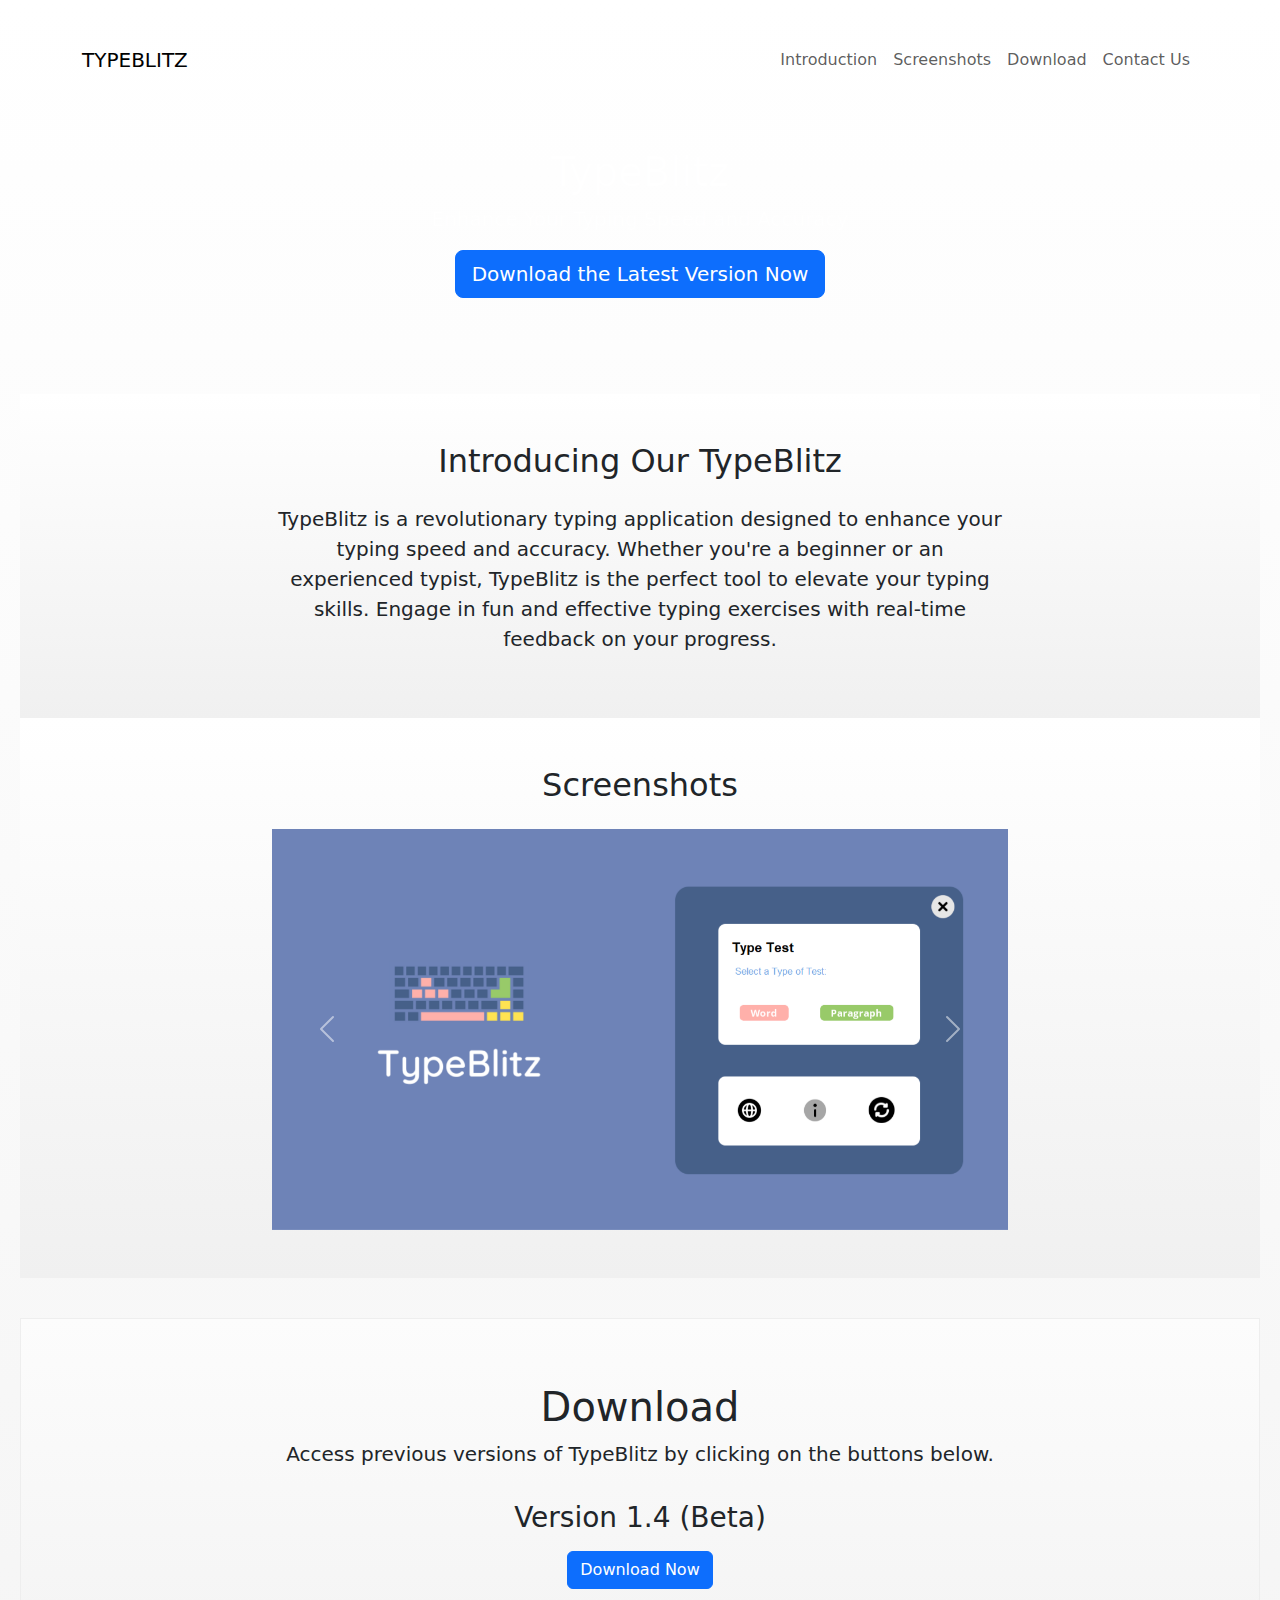
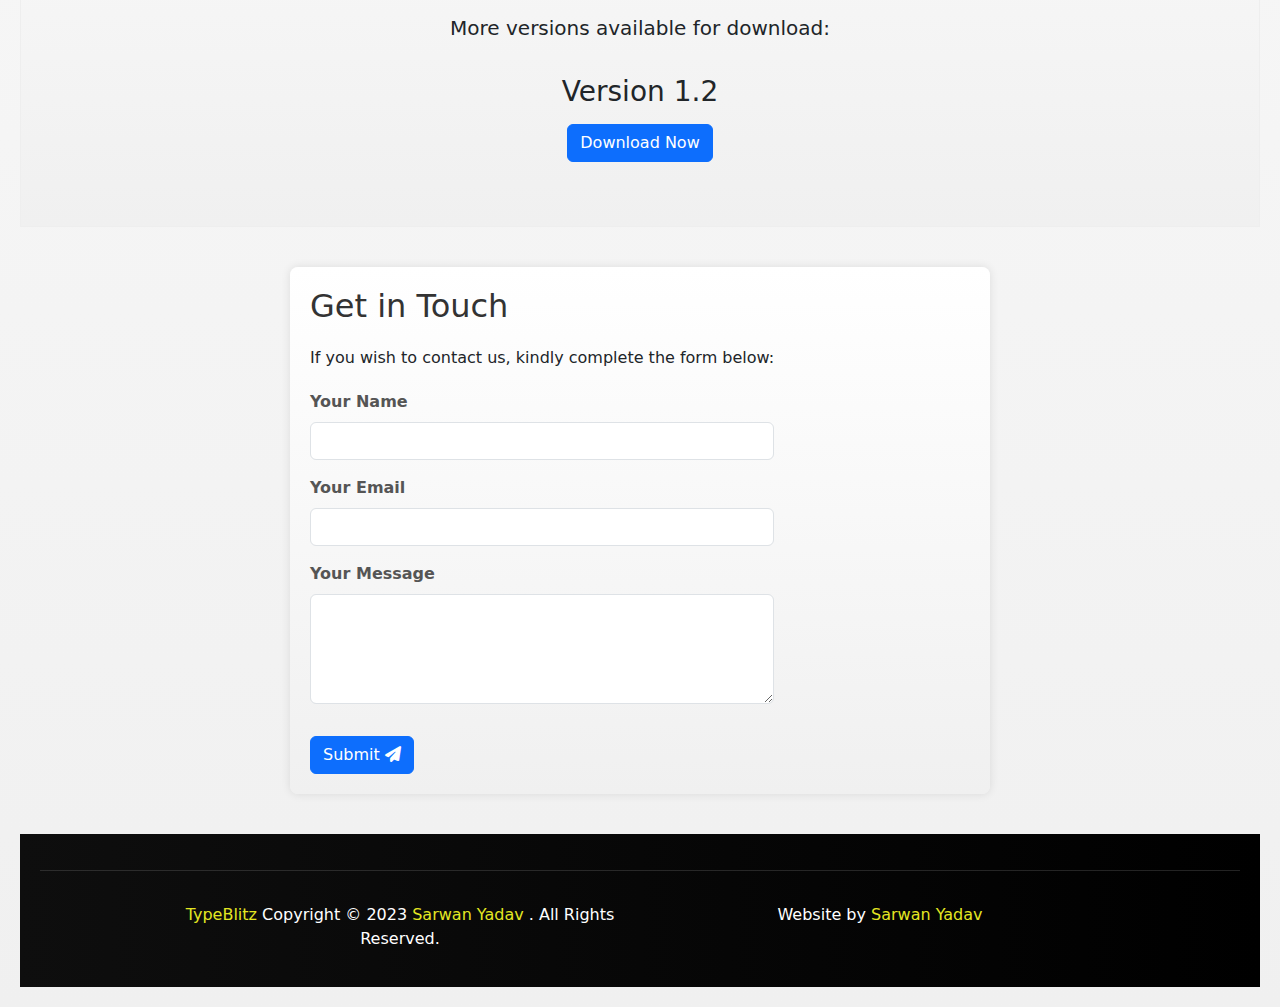
==== index.html @ cd1680f4 "Update index.html" ====
<!DOCTYPE html>
<html lang="en">

<head>
    <!-- Meta Tags -->
    <meta charset="UTF-8">
    <meta http-equiv="X-UA-Compatible" content="IE=edge">
    <meta name="viewport" content="width=device-width, initial-scale=1, maximum-scale=2, user-scalable=yes">
    <meta name="description" content="Enhance your typing skills and increase your speed with TypeBlitz">
    <meta name="keywords" content="skill improvement, learning, development, Sarwan Yadav">
    <meta name="author" content="Sarwan Yadav">
    <meta name="theme-color" content="#RRGGBB">
    <meta name="content-language" content="en-US">

    <!-- Preconnect to external domains for faster resource loading -->
    <link rel="preconnect" href="https://typeblitz.netlify.app">
    <link rel="preconnect" href="https://p4.wallpaperbetter.com">
    <link rel="preconnect" href="https://typeblitz.tech">
    <link rel="preconnect" href="https://cdn.jsdelivr.net">
    <link rel="preconnect" href="https://cdnjs.cloudflare.com">

    <!-- Preload critical resources for improved performance -->
    <link rel="preload" href="https://cdn.jsdelivr.net/npm/bootstrap@5.3.2/dist/css/bootstrap.min.css" as="style"
        onload="this.onload=null;this.rel='stylesheet'" crossorigin="anonymous">
    <link rel="preload" href="https://cdnjs.cloudflare.com/ajax/libs/font-awesome/6.5.1/css/all.min.css" as="style"
        onload="this.onload=null;this.rel='stylesheet'" crossorigin="anonymous">
    <script src="https://cdnjs.cloudflare.com/ajax/libs/jquery/3.7.1/jquery.min.js" defer></script>

    <!-- Links to external resources -->
    <link rel="canonical" href="https://typeblitz.netlify.app">
    <link rel="icon" type="image/x-icon" href="https://typeblitz.netlify.app/assets/img/TypeBlitz.ico">
    <link rel="manifest" href="manifest.json">
    <link rel="stylesheet" href="assets/preloader.css">
    <link rel="stylesheet" href="https://cdn.jsdelivr.net/npm/bootstrap@5.3.2/dist/css/bootstrap.min.css"
        integrity="your-correct-bootstrap-integrity-value" crossorigin="anonymous">
    <link rel="stylesheet" href="https://cdnjs.cloudflare.com/ajax/libs/font-awesome/6.5.1/css/all.min.css"
        integrity="your-correct-font-awesome-integrity-value" crossorigin="anonymous">
    <script src="https://cdnjs.cloudflare.com/ajax/libs/jquery/3.7.1/jquery.min.js"></script>

    <!-- Title of the page -->
    <title>TypeBlitz Official Website</title>

</head>

<body style="--i:0;">
    <!-- Preloader -->
    <div class="preloader">
        <div class="preloader-inner">
            <div></div>
            <div></div>
            <div></div>
        </div>
    </div>

    <!-- Navbar -->
    <nav class="navbar navbar-expand-lg navbar-light bg-transparent">
        <div class="container">
            <a class="navbar-brand" href="#">TYPEBLITZ</a>
            <button class="navbar-toggler" type="button" data-bs-toggle="collapse" data-bs-target="#navbarNav"
                aria-controls="navbarNav" aria-expanded="false" aria-label="Toggle navigation">
                <span class="navbar-toggler-icon"></span>
            </button>
            <div class="collapse navbar-collapse" id="navbarNav">
                <ul class="navbar-nav ms-auto">
                    <li class="nav-item"><a class="nav-link" href="#introduction">Introduction</a></li>
                    <li class="nav-item"><a class="nav-link" href="#screenshots">Screenshots</a></li>
                    <li class="nav-item"><a class="nav-link" href="#download">Download</a></li>
                    <li class="nav-item"><a class="nav-link" href="#get-in-touch">Contact Us</a></li>
                </ul>
            </div>
        </div>
    </nav>

    <!-- Jumbotron -->
    <section id="jumbotron">
        <div class="bg-image p-5 text-center shadow-1-strong rounded mb-5 text-white" id="backgroundImageContainer">
            <h1 class="jumbotron-heading" id="changing-text">TypeBlitz</h1>
            <p class="lead">Enhance Your Typing Speed and Accuracy</p>
            <a href="production\redirect.html" class="btn btn-primary btn-lg">Download the Latest Version Now</a>
        </div>
    </section>

    <!-- Introduction -->
    <section id="introduction" class="py-5">
        <div class="container">
            <div class="row">
                <div class="col-md-8 mx-auto text-center">
                    <h2 class="mb-4">Introducing Our TypeBlitz</h2>
                    <p class="lead">
                        TypeBlitz is a revolutionary typing application designed to enhance your typing speed and
                        accuracy. Whether you're a beginner or an experienced typist, TypeBlitz is the perfect tool
                        to elevate your typing skills. Engage in fun and effective typing exercises with real-time
                        feedback on your progress.
                    </p>
                </div>
            </div>
        </div>
    </section>

    <!-- Screenshots -->
    <section id="screenshots" class="py-5">
        <div class="container">
            <div class="row">
                <div class="col-md-8 mx-auto text-center">
                    <h2 class="mb-4">Screenshots</h2>
                    <div id="carouselExample" class="carousel slide fade-in" data-bs-ride="carousel"
                        data-bs-interval="3000">
                        <div class="carousel-inner">
                            <!-- Carousel Items -->
                            <div class="carousel-item active"><img src="assets/screenshots/1.png" class="d-block w-100"
                                    alt="Screenshot 1"></div>
                            <div class="carousel-item"><img src="assets/screenshots/2.png" class="d-block w-100"
                                    alt="Screenshot 2"></div>
                            <div class="carousel-item"><img src="assets/screenshots/3.png" class="d-block w-100"
                                    alt="Screenshot 3"></div>
                            <div class="carousel-item"><img src="assets/screenshots/4.png" class="d-block w-100"
                                    alt="Screenshot 4"></div>
                            <div class="carousel-item"><img src="assets/screenshots/5.png" class="d-block w-100"
                                    alt="Screenshot 5"></div>
                            <div class="carousel-item"><img src="assets/screenshots/6.png" class="d-block w-100"
                                    alt="Screenshot 6"></div>
                        </div>
                        <!-- Carousel Controls -->
                        <button class="carousel-control-prev" type="button" data-bs-target="#carouselExample"
                            data-bs-slide="prev">
                            <span class="carousel-control-prev-icon" aria-hidden="true"></span>
                            <span class="visually-hidden">Previous</span>
                        </button>
                        <button class="carousel-control-next" type="button" data-bs-target="#carouselExample"
                            data-bs-slide="next">
                            <span class="carousel-control-next-icon" aria-hidden="true"></span>
                            <span class="visually-hidden">Next</span>
                        </button>
                        <!-- End Carousel Controls -->
                    </div>
                </div>
            </div>
        </div>
    </section>

    <!-- Download Section -->
    <section id="download" class="download-section">
        <div class="container mt-5 mb-4">
            <div class="row">
                <div class="col-md-12 text-center">
                    <h1 class="mt-3">Download</h1>
                </div>
            </div>
            <!-- First Part -->
            <div class="row">
                <div class="col-md-12">
                    <p class="lead text-center">Access previous versions of TypeBlitz by clicking on the buttons below.
                    </p>
                </div>
                <div class="col-md-6 mx-auto text-center">
                    <h3 class="card-title py-3">Version 1.4 (Beta)</h3>
                    <a href="production/redirect.html" class="btn btn-primary animated-button">Download Now</a>
                </div>
            </div>
            <!-- Second Part -->
            <div class="row mt-4">
                <div class="col-md-12">
                    <p class="lead text-center">More versions available for download:</p>
                </div>
                <div class="col-md-6 mx-auto text-center">
                    <h3 class="card-title py-3">Version 1.2</h3>
                    <a href="production/files/v1.2.html" class="btn btn-primary animated-button">Download Now</a>
                </div>
                <!-- Uncomment the following block if version 1.8 is available -->
                <!--
                <div class="col-md-6 mx-auto text-center">
                    <h3 class="card-title py-3">Version 1.8</h3>
                    <a href="files/versions/v1.8.html" class="btn btn-primary animated-button">Download Now</a>
                </div>
                -->
            </div>
        </div>
    </section>

    <!-- Get in Touch Section -->
    <section class="contact" id="contact">
        <div class="max-width section-box">
            <h2 class="title">Get in Touch</h2>
            <div class="contact-content">
                <div class="column right">
                    <p>If you wish to contact us, kindly complete the form below:</p>
                    <form action="https://formsubmit.co/sarwanyadav6174@gmail.com" method="POST" novalidate
                        class="needs-validation">
                        <div class="row">
                            <div class="col-lg-12 mb-3">
                                <div class="mb-3">
                                    <label for="name" class="form-label">Your Name</label>
                                    <input type="text" name="name" class="form-control" id="name" required
                                        autocomplete="name">
                                    <div class="invalid-feedback">Please enter your name.</div>
                                </div>
                                <div class="mb-3">
                                    <label for="email" class="form-label">Your Email</label>
                                    <input type="email" name="email" class="form-control" id="email" required
                                        autocomplete="email">
                                    <div class="invalid-feedback">Please enter a valid email address.</div>
                                </div>
                                <div class="mb-3">
                                    <label for="message" class="form-label">Your Message</label>
                                    <textarea name="message" class="form-control" id="message" rows="4"
                                        required></textarea>
                                    <div class="invalid-feedback">Please enter your message.</div>
                                </div>
                            </div>
                        </div>
                        <!-- Hidden fields and submit button -->
                        <input type="hidden" name="_template" value="table">
                        <input type="hidden" name="_subject" value="TypeBlitz: New Submission!">
                        <input type="hidden" name="_captcha" value="false">
                        <input type="hidden" name="_next" value="https://typeblitz.tech/assets/success.html">
                        <button type="submit" class="btn btn-primary"> Submit <i class="fas fa-paper-plane"></i></button>
                    </form>
                </div>
            </div>
        </div>
    </section>

    <!-- Popup Container -->
    <div class="popup-container">
        <div class="popup-content">
            <h2>New version available!</h2>
            <p>Click the button below to download the latest version of our TypeBlitz.</p>
            <a href="production\redirect.html" class="btn" target="_blank" rel="noopener noreferrer">Download Now</a>
            <button class="close-btn">&times;</button>
        </div>
    </div>

    <!-- Footer Section -->
    <footer class="bg-dark text-center text-white">
        <!-- Footer Divider -->
        <hr style="border-top: 1px solid #8c8c8c;">
        <div class="container py-3">
            <div class="row">
                <!-- Copyright Section -->
                <div class="col-md-6 text-center text-md-left">
                    <p>
                        <a href="https://typeblitz.netlify.app/">TypeBlitz</a> Copyright &copy; 2023
                        <a href="assets/MIT_License.html">Sarwan Yadav</a> . All Rights Reserved.
                    </p>
                </div>
                <!-- Developer Information Section -->
                <div class="col-md-6 text-center text-md-right">
                    <p>Website by <a href="https://sarwanboi.netlify.app/"
                            aria-label="Visit the website of Sarwan Yadav, the developer of this website"
                            target="_blank" rel="noopener noreferrer">Sarwan Yadav</a></p>
                </div>
            </div>
        </div>
    </footer>

    <!-- Scroll Button -->
    <button id="scrollBtn" type="button"><i class="fas fa-chevron-down"></i></button>

    <![base64]>

    <!-- Navbar Script -->
    <script>
        // Function to check if the device is a phone
        function isPhone() {
            return window.innerWidth <= 600; // Adjust the width as needed
        }

        // Function to set the background image based on the device
        function setBackgroundImage() {
            const container = document.getElementById('backgroundImageContainer');
            const imageUrl = isPhone()
                ? "https://p4.wallpaperbetter.com/wallpaper/406/979/698/amiga-retro-games-window-computer-wallpaper-preview.jpg"
                : "https://p4.wallpaperbetter.com/wallpaper/808/313/191/andrew-averkin-retro-computers-retro-games-indoors-office-hd-wallpaper-preview.jpg";

            container.style.backgroundImage = `url('${imageUrl}')`;
        }

        // Set the initial background image
        setBackgroundImage();

        // Update the background image on window resize (for responsiveness)
        window.addEventListener('resize', setBackgroundImage);

        // Navbar toggle function 
        $(document).ready(function () {
            $('.navbar-toggler').on('click', function () {
                $('.navbar-collapse').collapse('toggle');
            });

            $('.navbar-nav a').on('click', function () {
                $('.navbar-collapse').collapse('hide');
            });
        });

        // Array of words to display
        const words = ["Welcome To TypeBlitz"];
        let index = 0; // Initialize index for cycling through words
        const changingText = document.getElementById("changing-text"); // Get the HTML element to display changing text

        // Function to get appropriate greeting based on the current hour
        function getGreeting() {
            const hour = new Date().getHours();
            return hour < 12 ? "Good Morning" : (hour < 18 ? "Good Afternoon" : "Good Evening");
        }

        // Update text every 5.2 seconds with the next word and greeting
        setInterval(() => {
            const greeting = getGreeting();
            const text = `${greeting}, ${words[index]}`;
            changingText.textContent = text;
            index = (index + 1) % words.length;
        }, 5200);
    </script>

    <!--Script Set 2-->
    <script>
        const popupContainer = document.querySelector('.popup-container');
        const closeBtn = document.querySelector('.close-btn');
        const scrollBtn = document.querySelector('#scrollBtn');

        // Display the popup after 5 seconds of page load
        window.onload = function () {
            setTimeout(function () {
                popupContainer.style.display = 'block';
            }, 5000); // Display popup after 5 seconds
        };

        // Close the popup when the close button is clicked
        closeBtn.addEventListener('click', function () {
            popupContainer.style.display = 'none';
        });

        // Disable right-click on the page
        document.addEventListener("contextmenu", function (e) {
            e.preventDefault();
        });

        // Scroll functionality
        window.addEventListener('scroll', () => {
            const showButton = window.scrollY > window.innerHeight * 0.2;
            scrollBtn.style.display = showButton ? 'block' : 'none';
            scrollBtn.classList.toggle('up', window.scrollY + window.innerHeight >= document.body.scrollHeight);
        });

        scrollBtn.addEventListener('click', () => {
            const scrollOptions = { behavior: 'smooth' };
            if (!scrollBtn.classList.contains('up')) {
                window.scrollTo({ top: document.body.scrollHeight, ...scrollOptions });
            } else {
                window.scrollTo({ top: 0, ...scrollOptions });
            }
        });
    </script>

    <!-- Service Worker Script -->
    <script>
        if ('serviceWorker' in navigator) {
            window.addEventListener('load', () => {
                navigator.serviceWorker.register('/service-worker.js', { scope: '/' })
                    .then(registration => {
                        console.log('Service worker registered with scope:', registration.scope);
                    })
                    .catch(error => {
                        console.log('Service worker registration failed:', error);
                    });
            });
        }
    </script>

    <!-- Clear Cookies Script -->
    <script>
        window.addEventListener("beforeunload", function () {
            // Clear cookies
            document.cookie.split(";").forEach(function (cookie) {
                document.cookie = cookie.replace(/^ +/, "").replace(/=.*/, "=;expires=" + new Date().toUTCString() + ";path=/");
            });

            // Clear cache (if possible)
            if (caches && caches.keys) {
                caches.keys().then(function (keys) {
                    keys.forEach(function (key) {
                        caches.delete(key);
                    });
                });
            }
        });
    </script>

    <!-- Preloader Script -->
    <script>
        // Preloader
        $(window).on('load', function () {
            $('.preloader').fadeOut('slow');
        });
    </script>

    <!-- 100% privacy-first analytics -->
    <script async defer src="https://scripts.simpleanalyticscdn.com/latest.js"></script>
    <!-- Bootstrap JS -->
    <script src="https://cdn.jsdelivr.net/npm/@popperjs/core@2.11.8/dist/umd/popper.min.js"
        integrity="sha384-I7E8VVD/ismYTF4hNIPjVp/Zjvgyol6VFvRkX/vR+Vc4jQkC+hVqc2pM8ODewa9r"
        crossorigin="anonymous"></script>
    <script src="https://cdn.jsdelivr.net/npm/bootstrap@5.3.2/dist/js/bootstrap.min.js"
        integrity="sha384-BBtl+eGJRgqQAUMxJ7pMwbEyER4l1g+O15P+16Ep7Q9Q+zqX6gSbd85u4mG4QzX+"
        crossorigin="anonymous"></script>
    <noscript>
        <img src="https://queue.simpleanalyticscdn.com/noscript.gif" alt="" referrerpolicy="no-referrer-when-downgrade">
    </noscript>
</body>

</html>
---- assets/preloader.css ----
* {
  margin: 0;
  padding: 0;
  box-sizing: border-box;
}

body {
  background: linear-gradient(to bottom, #ffffff, #f0f0f0);
  font-family: 'Arial', sans-serif;
  padding: 20px;
}

#download {
  background: linear-gradient(to bottom, #fcfcfc, #f0f0f0);
  backdrop-filter: blur(10px);
  border: 1px solid #eee;
  padding-bottom: 40px;
}

.carousel-control-prev,
.carousel-control-next {
  color: #000000;
}

.carousel-control-prev:hover,
.carousel-control-next:hover {
  background-color: #000000;
}

@keyframes fadeIn {
  from {
    opacity: 0;
  }
  to {
    opacity: 1;
  }
}

#introduction {
  background: linear-gradient(to bottom, #ffffff, #f0f0f0);
}

#screenshots {
  background: linear-gradient(to bottom, #ffffff, #f0f0f0);
  margin-bottom: 40px;
}

#introduction,
.fade-in {
  animation: fadeIn 1.5s ease-in-out;
}

.preloader {
  position: fixed;
  top: 0;
  left: 0;
  width: 100%;
  height: 100%;
  background: linear-gradient(to bottom, #ffffff, #f0f0f0);
  z-index: 9999;
  display: flex;
  justify-content: center;
  align-items: center;
}

.preloader-inner {
  width: 60px;
  height: 60px;
  display: flex;
  justify-content: center;
  align-items: center;
  border-radius: 50%;
  background-color: #000;
  overflow: hidden;
  position: relative;
}

.preloader-inner::before,
.preloader-inner::after {
  content: "";
  position: absolute;
  width: 100%;
  height: 100%;
  border-radius: 50%;
  background-color: rgba(255, 255, 255, 0.5);
  transform: scale(0);
  animation: morph 1.5s ease-in-out infinite alternate;
}

.preloader-inner::after {
  animation-delay: 0.75s;
}

.preloader-inner div {
  width: 16px;
  height: 16px;
  border-radius: 50%;
  background-color: #fff;
  animation: preloader 1.2s cubic-bezier(0.5, 0, 0.5, 1) infinite;
}

@keyframes preloader {
  0% {
    transform: scale(0);
  }
  100% {
    transform: scale(1);
    opacity: 0;
  }
}

@keyframes morph {
  0% {
    transform: scale(0);
  }
  100% {
    transform: scale(1);
  }
}

#scrollBtn {
  position: fixed;
  bottom: 20px;
  right: 20px;
  z-index: 99;
  background-color: #000;
  color: #fff;
  border: none;
  outline: none;
  cursor: pointer;
  padding: 15px;
  border-radius: 50%;
  display: none;
}

#scrollBtn.up {
  transform: rotate(180deg);
}

#scrollBtn:hover {
  background-color: #555;
}

.selector-for-some-widget {
  box-sizing: content-box;
}

.navbar {
  min-height: 80px;
}

@keyframes moveInLeft {
  0% {
    opacity: 0;
    transform: translateX(-100px);
  }
  100% {
    opacity: 1;
    transform: translateX(0);
  }
}

#changing-text {
  animation: moveInLeft 1s ease-out;
}

@keyframes slideIn {
  from {
    transform: translateX(-100%);
  }
  to {
    transform: translateX(0);
  }
}

.navbar-nav a {
  animation: slideIn 0.5s forwards;
}

#jumbotron {
  animation: fade-in 1s ease-out;
}

@keyframes fade-in {
  from {
    opacity: 0;
  }
  to {
    opacity: 1;
  }
}

@keyframes slideInUp {
  from {
    transform: translateY(100%);
  }
  to {
    transform: translateY(0);
  }
}

.card-img-top {
  width: 300px;
  height: 200px;
}

.screenshot-card {
  opacity: 0;
  animation: fade-in 1s;
  animation-fill-mode: forwards;
}

.animated-button {
  position: relative;
  overflow: hidden;
}

.animated-button::before {
  content: "";
  position: absolute;
  top: 50%;
  left: 50%;
  transform: translate(-50%, -50%) scale(0);
  width: 10px;
  height: 10px;
  background-color: #fff;
  border-radius: 50%;
  opacity: 0;
}

.animated-button:hover::before {
  animation: ripple 1s ease-out;
}

@keyframes ripple {
  to {
    transform: translate(-50%, -50%) scale(40);
    opacity: 0;
  }
}

.contact {
  background: linear-gradient(to bottom, #ffffff, #f0f0f0);
  padding: 20px;
  border-radius: 8px;
  box-shadow: 0 0 10px rgba(0, 0, 0, 0.1);
  margin: auto;
  max-width: 700px;
  margin-top: 40px;
  margin-bottom: 40px;
}

.title {
  color: #333;
  margin-bottom: 20px;
}

form {
  margin-top: 20px;
}

.form-label {
  font-weight: bold;
  color: #555;
}

.form-control {
  width: 100%;
  padding: 10px;
  margin-bottom: 15px;
  border: 1px solid #ddd;
  border-radius: 4px;
}

.btn-primary {
  background-color: #007bff;
  color: #fff;
  border: none;
  padding: 10px 20px;
  border-radius: 4px;
  cursor: pointer;
}

@media (min-width: 768px) {
  .contact {
    display: flex;
    align-items: center;
    justify-content: space-between;
  }
  .column {
    flex: 1;
  }
  .row {
    display: flex;
  }
  .col-lg-6 {
    flex: 0 0 50%;
    max-width: 50%;
  }
  .order-lg-1 {
    order: 1;
  }
  .order-lg-2 {
    order: 2;
  }
}

footer {
  background: linear-gradient(to right, #0e0e0e, #000);
  color: #fff;
  margin-bottom: auto;
  padding: 20px;
  animation: gradientAnimation 5s infinite alternate;
}

@keyframes gradientAnimation {
  0% {
    background-position: 0% 50%;
  }
  100% {
    background-position: 100% 50%;
  }
}

footer a {
  color: #e3e622;
  text-decoration: none;
}

footer a:hover {
  color: #007bff;
}

footer p {
  margin-bottom: 0;
}

footer .btn-floating {
  background-color: #fff;
  color: #212529;
}

footer .btn-floating:hover {
  background-color: #007bff;
  color: #fff;
}

footer hr {
  border-color: #8c8c8c;
}

footer .container {
  max-width: 960px;
}

footer .text-center {
  text-align: center;
}

footer .text-md-left {
  text-align: left;
}

footer .text-md-right {
  text-align: right;
}

.popup-container {
  display: none;
  position: fixed;
  top: 0;
  left: 0;
  width: 100%;
  height: 100%;
  background-color: rgba(0, 0, 0, 0.7);
  z-index: 999;
}

.popup-content {
  position: absolute;
  top: 50%;
  left: 50%;
  transform: translate(-50%, -50%);
  max-width: 90%;
  padding: 2rem;
  background-color: white;
  border-radius: 0.5rem;
  text-align: center;
  box-shadow: 0 0 20px rgba(0, 0, 0, 0.3);
}

.close-btn {
  position: absolute;
  top: 1rem;
  right: 1rem;
  font-size: 2rem;
  font-weight: bold;
  background-color: transparent;
  border: none;
  cursor: pointer;
  color: #333;
  transition: color 0.3s ease;
}

.close-btn:hover,
.close-btn:focus {
  color: red;
  outline: none;
}

.btn {
  display: inline-block;
  padding: 0.5rem 1rem;
  background-color: #007bff;
  color: white;
  text-decoration: none;
  border-radius: 0.25rem;
  border: none;
  cursor: pointer;
  transition: background-color 0.3s ease;
}

.btn:hover,
.btn:focus {
  background-color: #0069d9;
  outline: none;
}
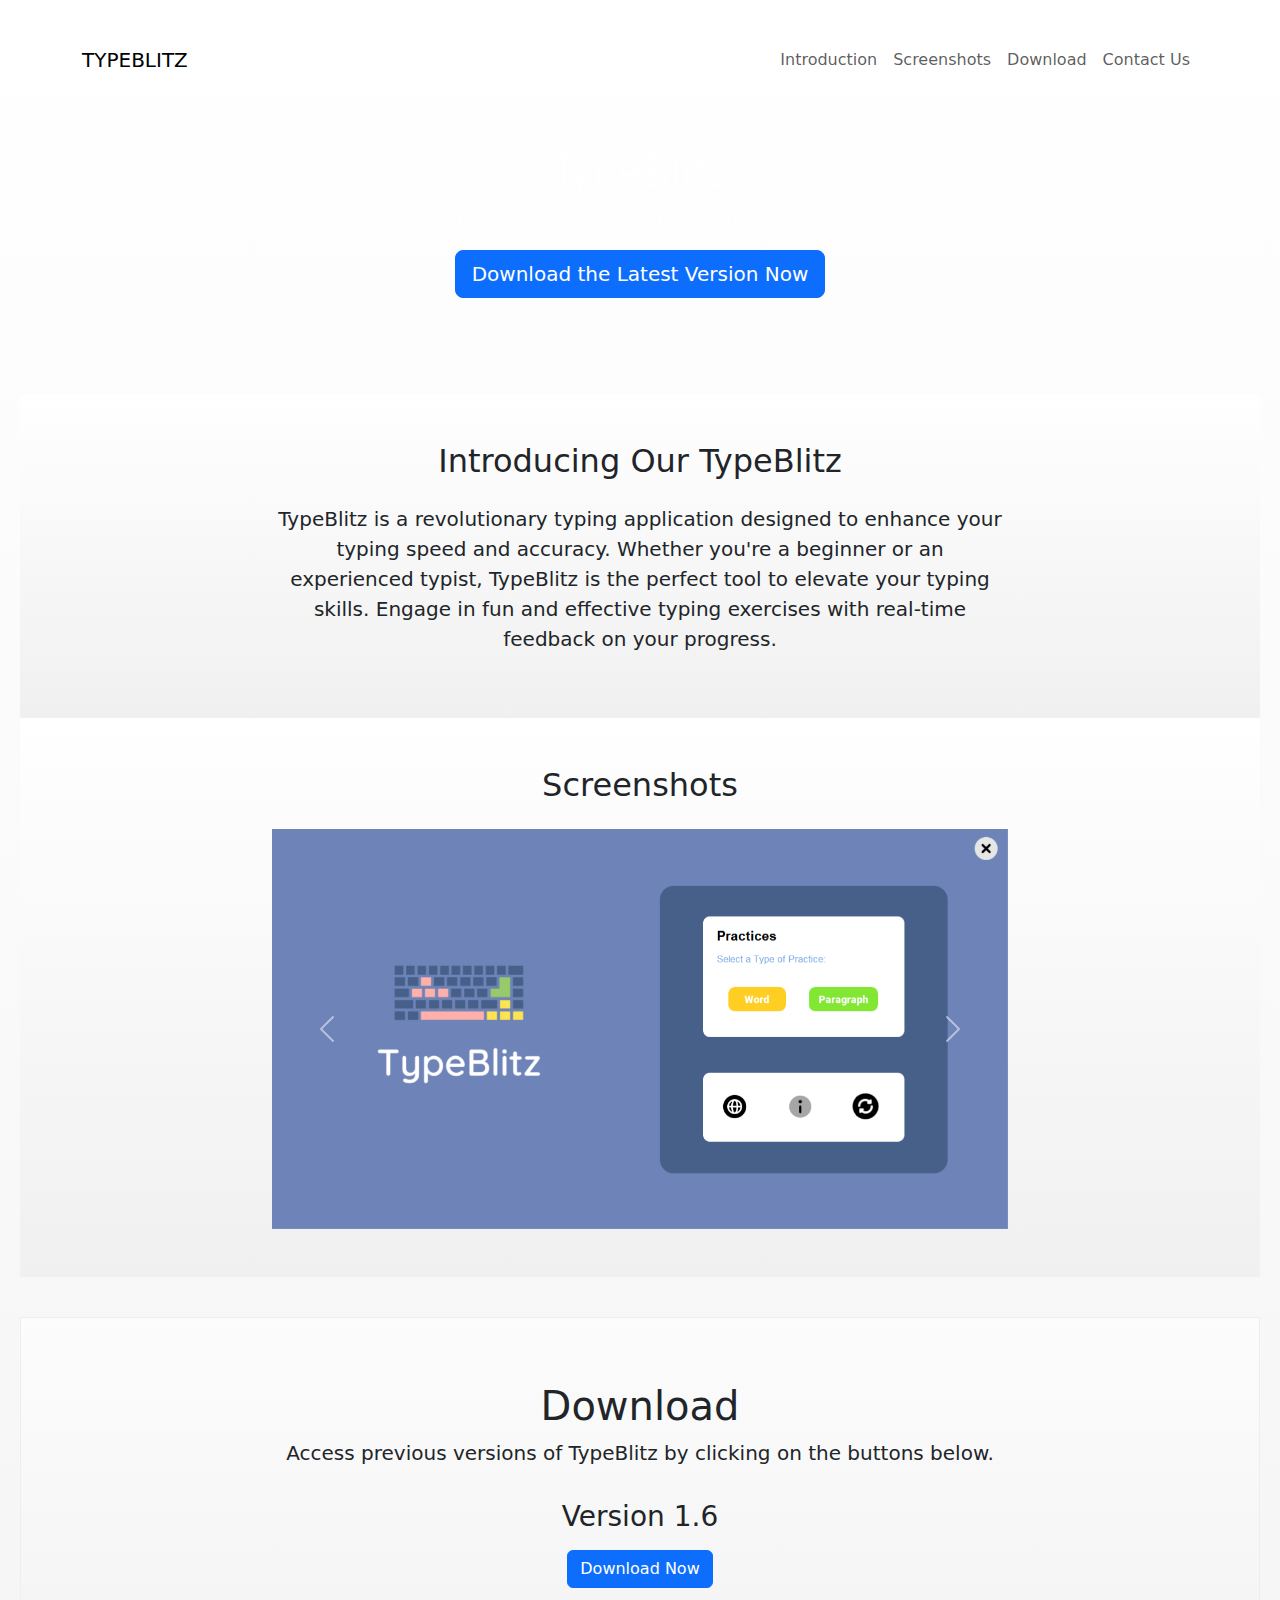
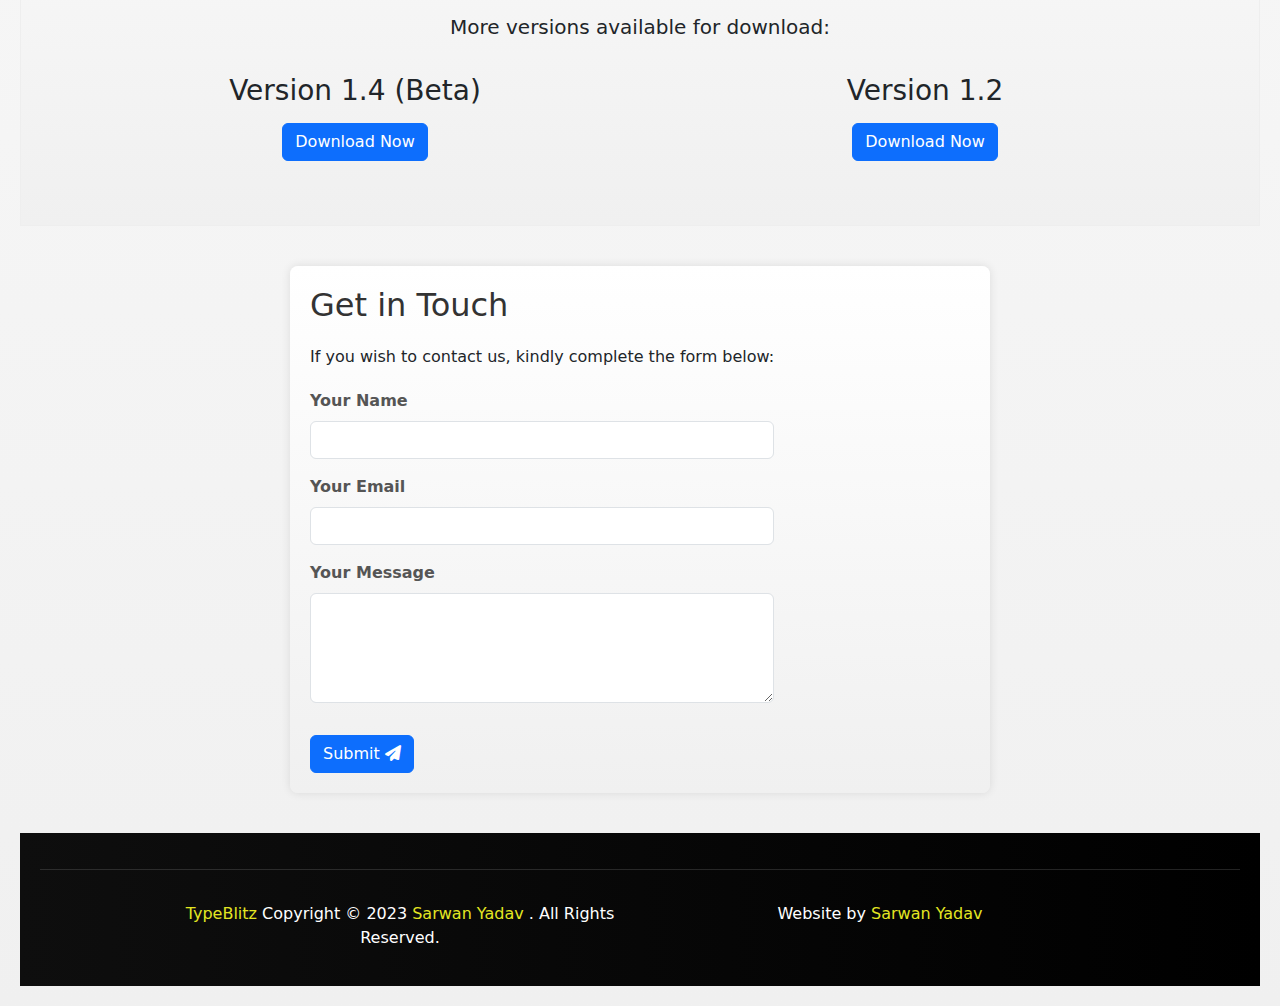
==== commit ed52c681: "UPDATE >_ 1.6" ====
--- a/index.html
+++ b/index.html
@@ -2,47 +2,71 @@
 <html lang="en">
 
 <head>
+    <!-- Google tag (gtag.js) -->
+    <script async src="https://www.googletagmanager.com/gtag/js?id=G-BN5JC7B3SH"></script>
+    <script>
+        window.dataLayer = window.dataLayer || [];
+        function gtag() { dataLayer.push(arguments); }
+        gtag('js', new Date());
+
+        gtag('config', 'G-BN5JC7B3SH');
+    </script>
     <!-- Meta Tags -->
-    <meta charset="UTF-8">
-    <meta http-equiv="X-UA-Compatible" content="IE=edge">
-    <meta name="viewport" content="width=device-width, initial-scale=1, maximum-scale=2, user-scalable=yes">
-    <meta name="description" content="Enhance your typing skills and increase your speed with TypeBlitz">
-    <meta name="keywords" content="skill improvement, learning, development, Sarwan Yadav">
-    <meta name="author" content="Sarwan Yadav">
-    <meta name="theme-color" content="#RRGGBB">
-    <meta name="content-language" content="en-US">
-
+    <meta charset="UTF-8" />
+    <meta http-equiv="X-UA-Compatible" content="IE=edge" />
+    <meta name="viewport" content="width=device-width, initial-scale=1, maximum-scale=2, user-scalable=yes" />
+    <meta name="description" content="Enhance your typing skills and increase your speed with TypeBlitz" />
+    <meta name="keywords" content="skill improvement, learning, development, Sarwan Yadav" />
+    <meta name="author" content="Sarwan Yadav" />
+    <meta name="theme-color" content="#000000" />
+    <meta name="content-language" content="en-US" />
+    <!-- Open Graph Meta Tags -->
+    <meta property="og:url" content="https://typeblitz.tech/" />
+    <meta property="og:url" content="https://typeblitz.netlify.app/" />
+    <meta property="og:title" content="TypeBlitz Official Website" />
+    <meta property="og:description" content="Enhance your typing skills and increase your speed with TypeBlitz" />
     <!-- Preconnect to external domains for faster resource loading -->
-    <link rel="preconnect" href="https://typeblitz.netlify.app">
-    <link rel="preconnect" href="https://p4.wallpaperbetter.com">
-    <link rel="preconnect" href="https://typeblitz.tech">
-    <link rel="preconnect" href="https://cdn.jsdelivr.net">
-    <link rel="preconnect" href="https://cdnjs.cloudflare.com">
-
+    <link rel="preconnect" href="https://typeblitz.tech" />
+    <link rel="preconnect" href="https://typeblitz.netlify.app" />
+    <link rel="preconnect" href="https://p4.wallpaperbetter.com" />
+    <link rel="preconnect" href="https://cdn.jsdelivr.net" />
+    <link rel="preconnect" href="https://cdnjs.cloudflare.com" />
     <!-- Preload critical resources for improved performance -->
     <link rel="preload" href="https://cdn.jsdelivr.net/npm/bootstrap@5.3.2/dist/css/bootstrap.min.css" as="style"
-        onload="this.onload=null;this.rel='stylesheet'" crossorigin="anonymous">
+        onload="this.onload=null;this.rel='stylesheet'" crossorigin="anonymous" />
     <link rel="preload" href="https://cdnjs.cloudflare.com/ajax/libs/font-awesome/6.5.1/css/all.min.css" as="style"
-        onload="this.onload=null;this.rel='stylesheet'" crossorigin="anonymous">
+        onload="this.onload=null;this.rel='stylesheet'" crossorigin="anonymous" />
     <script src="https://cdnjs.cloudflare.com/ajax/libs/jquery/3.7.1/jquery.min.js" defer></script>
-
     <!-- Links to external resources -->
-    <link rel="canonical" href="https://typeblitz.netlify.app">
-    <link rel="icon" type="image/x-icon" href="https://typeblitz.netlify.app/assets/img/TypeBlitz.ico">
-    <link rel="manifest" href="manifest.json">
-    <link rel="stylesheet" href="assets/preloader.css">
+    <link rel="canonical" href="https://typeblitz.tech" />
+    <link rel="canonical" href="https://typeblitz.netlify.app" />
+    <link rel="icon" type="image/x-icon" href="https://typeblitz.netlify.app/assets/img/TypeBlitz.ico" />
+    <link rel="manifest" href="manifest.json" />
+    <link rel="stylesheet" href="assets/preloader.css" />
     <link rel="stylesheet" href="https://cdn.jsdelivr.net/npm/bootstrap@5.3.2/dist/css/bootstrap.min.css"
-        integrity="your-correct-bootstrap-integrity-value" crossorigin="anonymous">
+        integrity="your-correct-bootstrap-integrity-value" crossorigin="anonymous" />
     <link rel="stylesheet" href="https://cdnjs.cloudflare.com/ajax/libs/font-awesome/6.5.1/css/all.min.css"
-        integrity="your-correct-font-awesome-integrity-value" crossorigin="anonymous">
+        integrity="your-correct-font-awesome-integrity-value" crossorigin="anonymous" />
     <script src="https://cdnjs.cloudflare.com/ajax/libs/jquery/3.7.1/jquery.min.js"></script>
-
     <!-- Title of the page -->
     <title>TypeBlitz Official Website</title>
-
+    <!-- Google Tag Manager -->
+    <script>(function (w, d, s, l, i) {
+            w[l] = w[l] || []; w[l].push({
+                'gtm.start':
+                    new Date().getTime(), event: 'gtm.js'
+            }); var f = d.getElementsByTagName(s)[0],
+                j = d.createElement(s), dl = l != 'dataLayer' ? '&l=' + l : ''; j.async = true; j.src =
+                    'https://www.googletagmanager.com/gtm.js?id=' + i + dl; f.parentNode.insertBefore(j, f);
+        })(window, document, 'script', 'dataLayer', 'GTM-NXNV6LTX');</script>
+    <!-- End Google Tag Manager -->
 </head>
 
-<body style="--i:0;">
+<body style="--i: 0">
+    <!-- Google Tag Manager (noscript) -->
+    <noscript><iframe src="https://www.googletagmanager.com/ns.html?id=GTM-NXNV6LTX" height="0" width="0"
+            style="display:none;visibility:hidden"></iframe></noscript>
+    <!-- End Google Tag Manager (noscript) -->
     <!-- Preloader -->
     <div class="preloader">
         <div class="preloader-inner">
@@ -51,7 +75,6 @@
             <div></div>
         </div>
     </div>
-
     <!-- Navbar -->
     <nav class="navbar navbar-expand-lg navbar-light bg-transparent">
         <div class="container">
@@ -62,24 +85,32 @@
             </button>
             <div class="collapse navbar-collapse" id="navbarNav">
                 <ul class="navbar-nav ms-auto">
-                    <li class="nav-item"><a class="nav-link" href="#introduction">Introduction</a></li>
-                    <li class="nav-item"><a class="nav-link" href="#screenshots">Screenshots</a></li>
-                    <li class="nav-item"><a class="nav-link" href="#download">Download</a></li>
-                    <li class="nav-item"><a class="nav-link" href="#get-in-touch">Contact Us</a></li>
+                    <li class="nav-item">
+                        <a class="nav-link" href="#introduction">Introduction</a>
+                    </li>
+                    <li class="nav-item">
+                        <a class="nav-link" href="#screenshots">Screenshots</a>
+                    </li>
+                    <li class="nav-item">
+                        <a class="nav-link" href="#download">Download</a>
+                    </li>
+                    <li class="nav-item">
+                        <a class="nav-link" href="#contact"> Contact Us </a>
+                    </li>
                 </ul>
             </div>
         </div>
     </nav>
-
     <!-- Jumbotron -->
     <section id="jumbotron">
         <div class="bg-image p-5 text-center shadow-1-strong rounded mb-5 text-white" id="backgroundImageContainer">
             <h1 class="jumbotron-heading" id="changing-text">TypeBlitz</h1>
             <p class="lead">Enhance Your Typing Speed and Accuracy</p>
-            <a href="production\redirect.html" class="btn btn-primary btn-lg">Download the Latest Version Now</a>
+            <a href="production\redirect.html" class="btn btn-primary btn-lg">
+                Download the Latest Version Now
+            </a>
         </div>
     </section>
-
     <!-- Introduction -->
     <section id="introduction" class="py-5">
         <div class="container">
@@ -87,16 +118,16 @@
                 <div class="col-md-8 mx-auto text-center">
                     <h2 class="mb-4">Introducing Our TypeBlitz</h2>
                     <p class="lead">
-                        TypeBlitz is a revolutionary typing application designed to enhance your typing speed and
-                        accuracy. Whether you're a beginner or an experienced typist, TypeBlitz is the perfect tool
-                        to elevate your typing skills. Engage in fun and effective typing exercises with real-time
-                        feedback on your progress.
+                        TypeBlitz is a revolutionary typing application designed to
+                        enhance your typing speed and accuracy. Whether you're a beginner
+                        or an experienced typist, TypeBlitz is the perfect tool to elevate
+                        your typing skills. Engage in fun and effective typing exercises
+                        with real-time feedback on your progress.
                     </p>
                 </div>
             </div>
         </div>
     </section>
-
     <!-- Screenshots -->
     <section id="screenshots" class="py-5">
         <div class="container">
@@ -107,18 +138,24 @@
                         data-bs-interval="3000">
                         <div class="carousel-inner">
                             <!-- Carousel Items -->
-                            <div class="carousel-item active"><img src="assets/screenshots/1.png" class="d-block w-100"
-                                    alt="Screenshot 1"></div>
-                            <div class="carousel-item"><img src="assets/screenshots/2.png" class="d-block w-100"
-                                    alt="Screenshot 2"></div>
-                            <div class="carousel-item"><img src="assets/screenshots/3.png" class="d-block w-100"
-                                    alt="Screenshot 3"></div>
-                            <div class="carousel-item"><img src="assets/screenshots/4.png" class="d-block w-100"
-                                    alt="Screenshot 4"></div>
-                            <div class="carousel-item"><img src="assets/screenshots/5.png" class="d-block w-100"
-                                    alt="Screenshot 5"></div>
-                            <div class="carousel-item"><img src="assets/screenshots/6.png" class="d-block w-100"
-                                    alt="Screenshot 6"></div>
+                            <div class="carousel-item active">
+                                <img src="assets/screenshots/1.png" class="d-block w-100" alt="Screenshot 1" />
+                            </div>
+                            <div class="carousel-item">
+                                <img src="assets/screenshots/2.png" class="d-block w-100" alt="Screenshot 2" />
+                            </div>
+                            <div class="carousel-item">
+                                <img src="assets/screenshots/3.png" class="d-block w-100" alt="Screenshot 3" />
+                            </div>
+                            <div class="carousel-item">
+                                <img src="assets/screenshots/4.png" class="d-block w-100" alt="Screenshot 4" />
+                            </div>
+                            <div class="carousel-item">
+                                <img src="assets/screenshots/5.png" class="d-block w-100" alt="Screenshot 5" />
+                            </div>
+                            <div class="carousel-item">
+                                <img src="assets/screenshots/6.png" class="d-block w-100" alt="Screenshot 6" />
+                            </div>
                         </div>
                         <!-- Carousel Controls -->
                         <button class="carousel-control-prev" type="button" data-bs-target="#carouselExample"
@@ -137,7 +174,6 @@
             </div>
         </div>
     </section>
-
     <!-- Download Section -->
     <section id="download" class="download-section">
         <div class="container mt-5 mb-4">
@@ -149,18 +185,26 @@
             <!-- First Part -->
             <div class="row">
                 <div class="col-md-12">
-                    <p class="lead text-center">Access previous versions of TypeBlitz by clicking on the buttons below.
+                    <p class="lead text-center">
+                        Access previous versions of TypeBlitz by clicking on the buttons
+                        below.
                     </p>
                 </div>
                 <div class="col-md-6 mx-auto text-center">
-                    <h3 class="card-title py-3">Version 1.4 (Beta)</h3>
+                    <h3 class="card-title py-3">Version 1.6</h3>
                     <a href="production/redirect.html" class="btn btn-primary animated-button">Download Now</a>
                 </div>
             </div>
             <!-- Second Part -->
             <div class="row mt-4">
                 <div class="col-md-12">
-                    <p class="lead text-center">More versions available for download:</p>
+                    <p class="lead text-center">
+                        More versions available for download:
+                    </p>
+                </div>
+                <div class="col-md-6 mx-auto text-center">
+                    <h3 class="card-title py-3">Version 1.4 (Beta)</h3>
+                    <a href="production/files/v1.4.html" class="btn btn-primary animated-button">Download Now</a>
                 </div>
                 <div class="col-md-6 mx-auto text-center">
                     <h3 class="card-title py-3">Version 1.2</h3>
@@ -176,7 +220,6 @@
             </div>
         </div>
     </section>
-
     <!-- Get in Touch Section -->
     <section class="contact" id="contact">
         <div class="max-width section-box">
@@ -184,80 +227,95 @@
             <div class="contact-content">
                 <div class="column right">
                     <p>If you wish to contact us, kindly complete the form below:</p>
-                    <form action="https://formsubmit.co/sarwanyadav6174@gmail.com" method="POST" novalidate
-                        class="needs-validation">
+                    <form action="https://formsubmit.co/sarwanyadav6174@gmail.com" method="POST">
                         <div class="row">
                             <div class="col-lg-12 mb-3">
                                 <div class="mb-3">
-                                    <label for="name" class="form-label">Your Name</label>
+                                    <label for="name" class="form-label"> Your Name </label>
                                     <input type="text" name="name" class="form-control" id="name" required
-                                        autocomplete="name">
+                                        autocomplete="name" />
                                     <div class="invalid-feedback">Please enter your name.</div>
                                 </div>
                                 <div class="mb-3">
-                                    <label for="email" class="form-label">Your Email</label>
+                                    <label for="email" class="form-label"> Your Email </label>
                                     <input type="email" name="email" class="form-control" id="email" required
-                                        autocomplete="email">
-                                    <div class="invalid-feedback">Please enter a valid email address.</div>
+                                        autocomplete="email" />
+                                    <div class="invalid-feedback">
+                                        Please enter a valid email address.
+                                    </div>
                                 </div>
                                 <div class="mb-3">
-                                    <label for="message" class="form-label">Your Message</label>
+                                    <label for="message" class="form-label">
+                                        Your Message
+                                    </label>
                                     <textarea name="message" class="form-control" id="message" rows="4"
                                         required></textarea>
-                                    <div class="invalid-feedback">Please enter your message.</div>
+                                    <div class="invalid-feedback">
+                                        Please enter your message.
+                                    </div>
                                 </div>
                             </div>
                         </div>
                         <!-- Hidden fields and submit button -->
-                        <input type="hidden" name="_template" value="table">
-                        <input type="hidden" name="_subject" value="TypeBlitz: New Submission!">
-                        <input type="hidden" name="_captcha" value="false">
-                        <input type="hidden" name="_next" value="https://typeblitz.tech/assets/success.html">
-                        <button type="submit" class="btn btn-primary"> Submit <i class="fas fa-paper-plane"></i></button>
+                        <input type="hidden" name="_template" value="table" />
+                        <input type="hidden" name="_subject" value="TypeBlitz: New Submission!" />
+                        <input type="hidden" name="_captcha" value="false" />
+                        <input type="hidden" name="_next" value="https://typeblitz.tech/assets/success.html" />
+                        <button type="submit" class="btn btn-primary">
+                            Submit
+                            <i class="fas fa-paper-plane"></i>
+                        </button>
                     </form>
                 </div>
             </div>
         </div>
     </section>
-
     <!-- Popup Container -->
     <div class="popup-container">
         <div class="popup-content">
             <h2>New version available!</h2>
-            <p>Click the button below to download the latest version of our TypeBlitz.</p>
+            <p>
+                Click the button below to download the latest version of our
+                TypeBlitz.
+            </p>
             <a href="production\redirect.html" class="btn" target="_blank" rel="noopener noreferrer">Download Now</a>
             <button class="close-btn">&times;</button>
         </div>
     </div>
-
     <!-- Footer Section -->
     <footer class="bg-dark text-center text-white">
         <!-- Footer Divider -->
-        <hr style="border-top: 1px solid #8c8c8c;">
+        <hr style="border-top: 1px solid #8c8c8c" />
         <div class="container py-3">
             <div class="row">
                 <!-- Copyright Section -->
                 <div class="col-md-6 text-center text-md-left">
                     <p>
-                        <a href="https://typeblitz.netlify.app/">TypeBlitz</a> Copyright &copy; 2023
-                        <a href="assets/MIT_License.html">Sarwan Yadav</a> . All Rights Reserved.
+                        <a href="https://typeblitz.netlify.app/">TypeBlitz</a>
+                        Copyright &copy; 2023
+                        <a href="assets/MIT_License.html">Sarwan Yadav</a>
+                        . All Rights Reserved.
                     </p>
                 </div>
                 <!-- Developer Information Section -->
                 <div class="col-md-6 text-center text-md-right">
-                    <p>Website by <a href="https://sarwanboi.netlify.app/"
+                    <p>
+                        Website by
+                        <a href="https://sarwanboi.netlify.app/"
                             aria-label="Visit the website of Sarwan Yadav, the developer of this website"
-                            target="_blank" rel="noopener noreferrer">Sarwan Yadav</a></p>
+                            target="_blank" rel="noopener noreferrer">
+                            Sarwan Yadav
+                        </a>
+                    </p>
                 </div>
             </div>
         </div>
     </footer>
-
     <!-- Scroll Button -->
-    <button id="scrollBtn" type="button"><i class="fas fa-chevron-down"></i></button>
-
+    <button id="scrollBtn" type="button">
+        <i class="fas fa-chevron-down"></i>
+    </button>
     <![base64]>
-
     <!-- Navbar Script -->
     <script>
         // Function to check if the device is a phone
@@ -267,7 +325,7 @@
 
         // Function to set the background image based on the device
         function setBackgroundImage() {
-            const container = document.getElementById('backgroundImageContainer');
+            const container = document.getElementById("backgroundImageContainer");
             const imageUrl = isPhone()
                 ? "https://p4.wallpaperbetter.com/wallpaper/406/979/698/amiga-retro-games-window-computer-wallpaper-preview.jpg"
                 : "https://p4.wallpaperbetter.com/wallpaper/808/313/191/andrew-averkin-retro-computers-retro-games-indoors-office-hd-wallpaper-preview.jpg";
@@ -279,16 +337,16 @@
         setBackgroundImage();
 
         // Update the background image on window resize (for responsiveness)
-        window.addEventListener('resize', setBackgroundImage);
-
-        // Navbar toggle function 
+        window.addEventListener("resize", setBackgroundImage);
+
+        // Navbar toggle function
         $(document).ready(function () {
-            $('.navbar-toggler').on('click', function () {
-                $('.navbar-collapse').collapse('toggle');
+            $(".navbar-toggler").on("click", function () {
+                $(".navbar-collapse").collapse("toggle");
             });
 
-            $('.navbar-nav a').on('click', function () {
-                $('.navbar-collapse').collapse('hide');
+            $(".navbar-nav a").on("click", function () {
+                $(".navbar-collapse").collapse("hide");
             });
         });
 
@@ -300,7 +358,11 @@
         // Function to get appropriate greeting based on the current hour
         function getGreeting() {
             const hour = new Date().getHours();
-            return hour < 12 ? "Good Morning" : (hour < 18 ? "Good Afternoon" : "Good Evening");
+            return hour < 12
+                ? "Good Morning"
+                : hour < 18
+                    ? "Good Afternoon"
+                    : "Good Evening";
         }
 
         // Update text every 5.2 seconds with the next word and greeting
@@ -311,23 +373,22 @@
             index = (index + 1) % words.length;
         }, 5200);
     </script>
-
     <!--Script Set 2-->
     <script>
-        const popupContainer = document.querySelector('.popup-container');
-        const closeBtn = document.querySelector('.close-btn');
-        const scrollBtn = document.querySelector('#scrollBtn');
+        const popupContainer = document.querySelector(".popup-container");
+        const closeBtn = document.querySelector(".close-btn");
+        const scrollBtn = document.querySelector("#scrollBtn");
 
         // Display the popup after 5 seconds of page load
         window.onload = function () {
             setTimeout(function () {
-                popupContainer.style.display = 'block';
+                popupContainer.style.display = "block";
             }, 5000); // Display popup after 5 seconds
         };
 
         // Close the popup when the close button is clicked
-        closeBtn.addEventListener('click', function () {
-            popupContainer.style.display = 'none';
+        closeBtn.addEventListener("click", function () {
+            popupContainer.style.display = "none";
         });
 
         // Disable right-click on the page
@@ -336,43 +397,56 @@
         });
 
         // Scroll functionality
-        window.addEventListener('scroll', () => {
+        window.addEventListener("scroll", () => {
             const showButton = window.scrollY > window.innerHeight * 0.2;
-            scrollBtn.style.display = showButton ? 'block' : 'none';
-            scrollBtn.classList.toggle('up', window.scrollY + window.innerHeight >= document.body.scrollHeight);
-        });
-
-        scrollBtn.addEventListener('click', () => {
-            const scrollOptions = { behavior: 'smooth' };
-            if (!scrollBtn.classList.contains('up')) {
-                window.scrollTo({ top: document.body.scrollHeight, ...scrollOptions });
+            scrollBtn.style.display = showButton ? "block" : "none";
+            scrollBtn.classList.toggle(
+                "up",
+                window.scrollY + window.innerHeight >= document.body.scrollHeight
+            );
+        });
+
+        scrollBtn.addEventListener("click", () => {
+            const scrollOptions = { behavior: "smooth" };
+            if (!scrollBtn.classList.contains("up")) {
+                window.scrollTo({
+                    top: document.body.scrollHeight,
+                    ...scrollOptions,
+                });
             } else {
                 window.scrollTo({ top: 0, ...scrollOptions });
             }
         });
     </script>
-
     <!-- Service Worker Script -->
     <script>
-        if ('serviceWorker' in navigator) {
-            window.addEventListener('load', () => {
-                navigator.serviceWorker.register('/service-worker.js', { scope: '/' })
-                    .then(registration => {
-                        console.log('Service worker registered with scope:', registration.scope);
+        if ("serviceWorker" in navigator) {
+            window.addEventListener("load", () => {
+                navigator.serviceWorker
+                    .register("/service-worker.js", { scope: "/" })
+                    .then((registration) => {
+                        console.log(
+                            "Service worker registered with scope:",
+                            registration.scope
+                        );
                     })
-                    .catch(error => {
-                        console.log('Service worker registration failed:', error);
+                    .catch((error) => {
+                        console.log("Service worker registration failed:", error);
                     });
             });
         }
     </script>
-
     <!-- Clear Cookies Script -->
     <script>
         window.addEventListener("beforeunload", function () {
             // Clear cookies
             document.cookie.split(";").forEach(function (cookie) {
-                document.cookie = cookie.replace(/^ +/, "").replace(/=.*/, "=;expires=" + new Date().toUTCString() + ";path=/");
+                document.cookie = cookie
+                    .replace(/^ +/, "")
+                    .replace(
+                        /=.*/,
+                        "=;expires=" + new Date().toUTCString() + ";path=/"
+                    );
             });
 
             // Clear cache (if possible)
@@ -385,17 +459,14 @@
             }
         });
     </script>
-
     <!-- Preloader Script -->
     <script>
         // Preloader
-        $(window).on('load', function () {
-            $('.preloader').fadeOut('slow');
-        });
-    </script>
-
-    <!-- 100% privacy-first analytics -->
-    <script async defer src="https://scripts.simpleanalyticscdn.com/latest.js"></script>
+        $(window).on("load", function () {
+            $(".preloader").fadeOut("slow");
+        });
+    </script>
+
     <!-- Bootstrap JS -->
     <script src="https://cdn.jsdelivr.net/npm/@popperjs/core@2.11.8/dist/umd/popper.min.js"
         integrity="sha384-I7E8VVD/ismYTF4hNIPjVp/Zjvgyol6VFvRkX/vR+Vc4jQkC+hVqc2pM8ODewa9r"
@@ -403,9 +474,9 @@
     <script src="https://cdn.jsdelivr.net/npm/bootstrap@5.3.2/dist/js/bootstrap.min.js"
         integrity="sha384-BBtl+eGJRgqQAUMxJ7pMwbEyER4l1g+O15P+16Ep7Q9Q+zqX6gSbd85u4mG4QzX+"
         crossorigin="anonymous"></script>
-    <noscript>
-        <img src="https://queue.simpleanalyticscdn.com/noscript.gif" alt="" referrerpolicy="no-referrer-when-downgrade">
-    </noscript>
+    <script async defer src="https://scripts.simpleanalyticscdn.com/latest.js"></script>
+    <noscript><img src="https://queue.simpleanalyticscdn.com/noscript.gif" alt=""
+            referrerpolicy="no-referrer-when-downgrade" /></noscript>
 </body>
 
 </html>